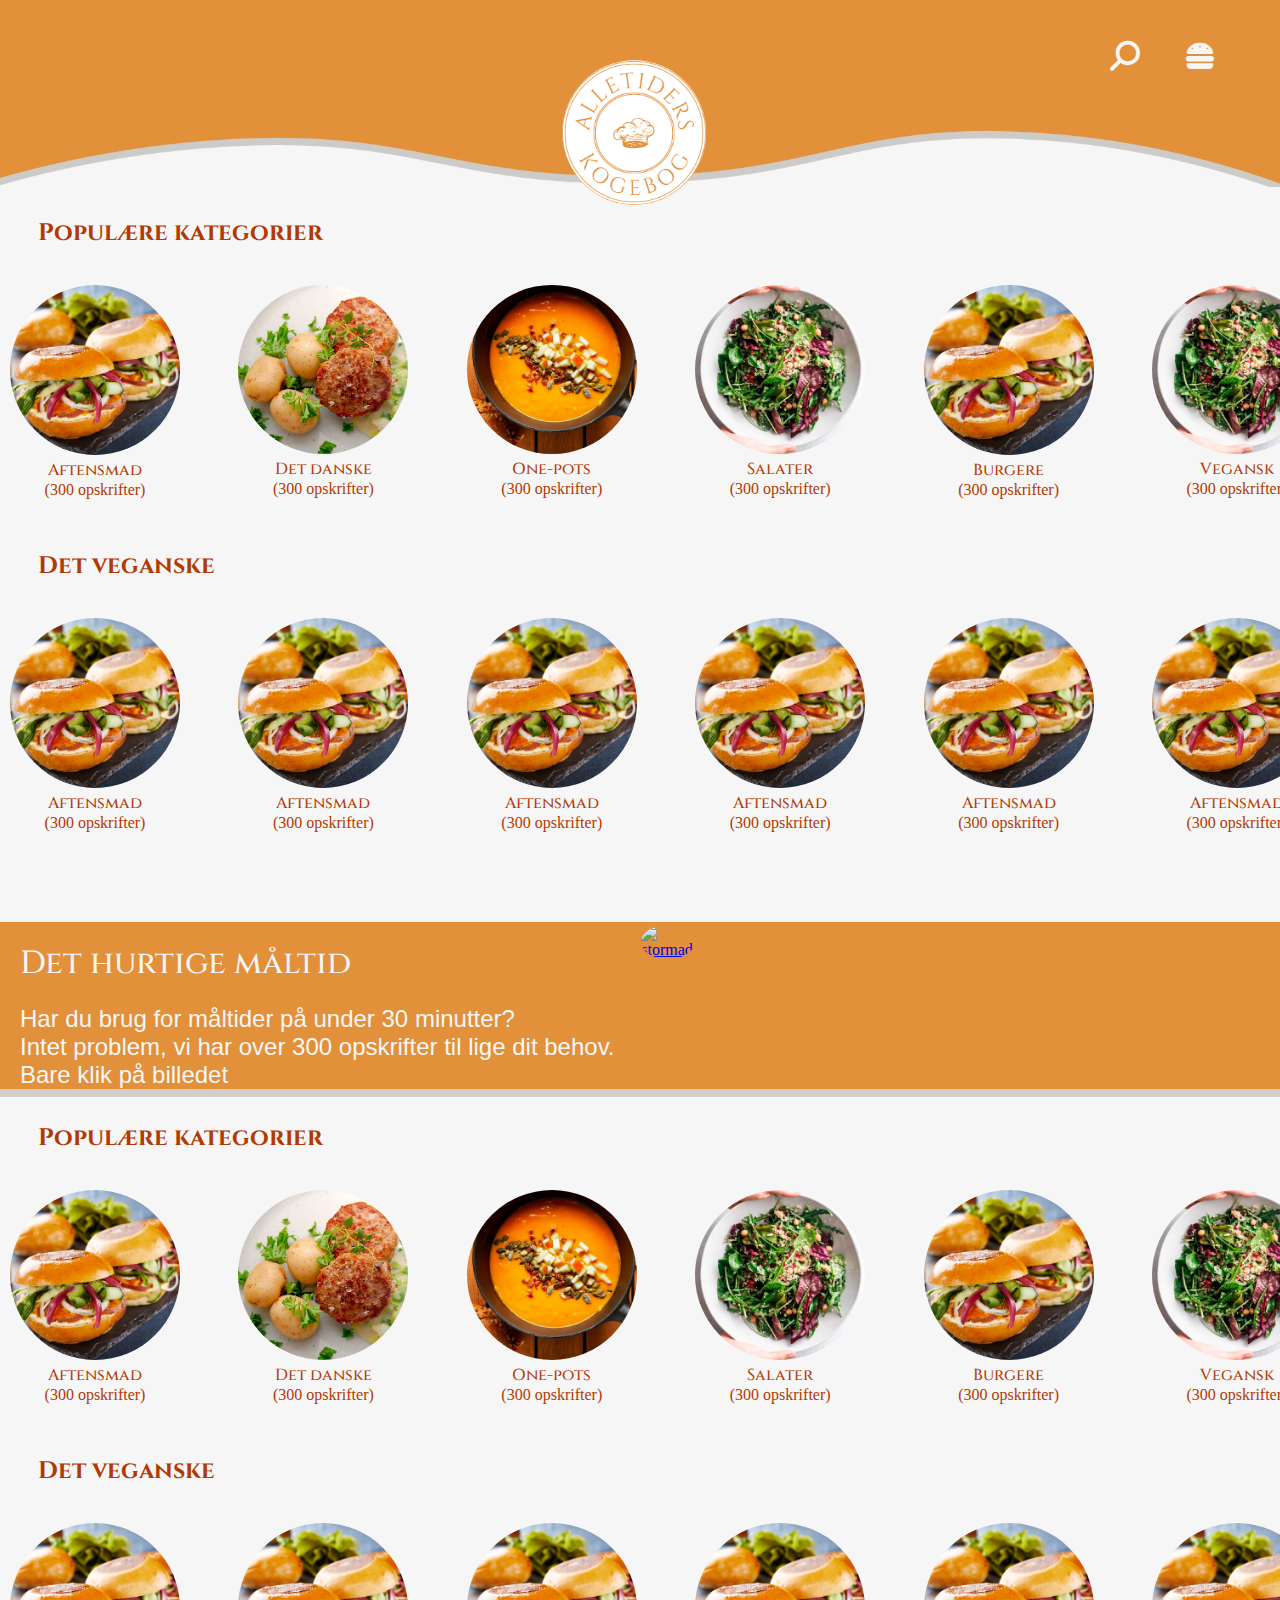
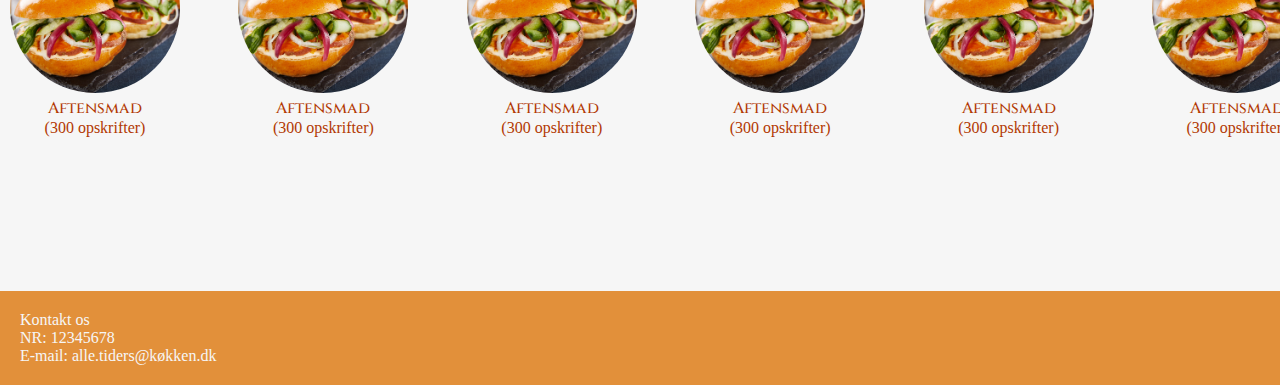
==== alletiders_kogebog/index.html @ 17334be4 "Merge branch 'main' of https://github.com/Riiskager/alletiders_kogebog" ====
<!DOCTYPE html>
<html lang="da">
<head>
    <meta charset="UTF-8">
    <meta name="viewport" content="width=device-width, initial-scale=1.0">
    <link rel="stylesheet" href="css/landingpage.css">
    <link rel="icon" type="icon" href="/alletiders_kogebog/img/Logo.png">
    <link rel="stylesheet" href="https://cdnjs.cloudflare.com/ajax/libs/font-awesome/6.6.0/css/all.min.css">
    <link rel="preconnect" href="https://fonts.googleapis.com">
<link rel="preconnect" href="https://fonts.gstatic.com" crossorigin>
<link href="https://fonts.googleapis.com/css2?family=Cinzel:wght@400..900&display=swap" rel="stylesheet">
    
    <title>Alle Tiders Kogebog</title>
</head>
<body> 
        <header> 
            <div class="header_img">
                <img src="img/header_computer.png" alt="header_computer">
                
            </div>
                <a href="index.html">
                <div class="logo">
                    <img src="img/logo.svg" alt="logo" width="180px">
                </div>
                </a>
            
               

            <div class="søge">
                 <i class="fa-solid fa-magnifying-glass fa-flip-horizontal"></i>
               
            <form class="søgefelt">
                    <input type="text" placeholder="Søg..." name="search">
            </form>
        
            </div>

            <div class="burger">
                
                    <i class="fa-solid fa-burger"></i>
            
                <div class="dropdown">
                    <ul>
                    <li><a href="kategori.html">Kategorier</a></li>
                    <li><a href="opskrift.html">Opskrifter</a></li>
                    <li><a href="profil.html">Profil</a></li>
                    </ul>
                </div>
            </div>
        </header>
    <main>

        <div class="række1">
        <h1>Populære kategorier</h1>
        <div class="carousel">
            <div class="slide" id="slide1">
              <a href="kategori.html"><img src="img/Burger.png" width="170"></a>
              <br> <p>Aftensmad</p>
              <div class="opskriftmængde">
                <br> <p2>(300 opskrifter)</p2>
            </div>
            </div>

            <div class="slide" id="slide2">
                <img src="img/dansk.jpg" width="170">
                <br> <p>Det danske</p>
                <div class="opskriftmængde">
                    <br> <p2>(300 opskrifter)</p2>
                </div>
            </div>

            <div class="slide" id="slide3">
                <img src="img/onepot.jpg" width="170">
                <br> <p>One-pots</p>
                <div class="opskriftmængde">
                    <br> <p2>(300 opskrifter)</p2>
                </div>
            </div>

            <div class="slide" id="slide4">
                <img src="img/Salat.jpg" width="170">
                <br> <p>Salater</p>
                <div class="opskriftmængde">
                    <br> <p2>(300 opskrifter)</p2>
                </div>
            </div>

            <div class="slide" id="slide5">
                <img src="img/Burger.png" width="170">
                <br> <p>Burgere</p>
                <div class="opskriftmængde">
                    <br> <p2>(300 opskrifter)</p2>
                </div>
            </div>

            <div class="slide" id="slide6">
                <img src="img/Salat.jpg" width="170">
                <br> <p>Vegansk</p>
                <div class="opskriftmængde">
                    <br> <p2>(300 opskrifter)</p2>
                </div>
            </div>

            <div class="slide" id="slide7">
                <img src="img/hotdog.jpg" width="170">
                <br> <p>Hotdogs</p>
                <div class="opskriftmængde">
                    <br> <p2>(300 opskrifter)</p2>
                </div>
            </div>
            
        </div>
        <div class="række2">
                <h1>Det veganske</h1>
                <div class="carouse2">
                    <div class="slide" id="slide1">
                      <img src="img/Burger.png" width="170">
                      <br> <p>Aftensmad</p>
                        <div class="opskriftmængde">
                            <br> <p2>(300 opskrifter)</p2>
                        </div>
                    </div>

                    <div class="slide" id="slide2">
                        <img src="img/Burger.png" width="170">
                        <br> <p>Aftensmad</p>
                        <div class="opskriftmængde">
                            <br> <p2>(300 opskrifter)</p2>
                        </div>
                    </div>

                    <div class="slide" id="slide3">
                        <img src="img/Burger.png" width="170">
                        <br> <p>Aftensmad</p>
                        <div class="opskriftmængde">
                            <br> <p2>(300 opskrifter)</p2>
                        </div>
                    </div>

                    <div class="slide" id="slide4">
                        <img src="img/Burger.png" width="170">
                        <br> <p>Aftensmad</p>
                        <div class="opskriftmængde">
                            <br> <p2>(300 opskrifter)</p2>
                        </div>
                    </div>

                    <div class="slide" id="slide5">
                        <img src="img/Burger.png" width="170">
                        <br> <p>Aftensmad</p>
                        <div class="opskriftmængde">
                            <br> <p2>(300 opskrifter)</p2>
                        </div>
                    </div>

                    <div class="slide" id="slide6">
                        <img src="img/Burger.png" width="170">
                        <br> <p>Aftensmad</p>
                        <div class="opskriftmængde">
                            <br> <p2>(300 opskrifter)</p2>
                        </div>
                    </div>

                    <div class="slide" id="slide7">
                        <img src="img/Burger.png" width="170">
                        <br> <p>Aftensmad</p>
                        <div class="opskriftmængde">
                            <br> <p2>(300 opskrifter)</p2>
                        </div>
                    </div>

                </div>
        </div>
        <div class="række3">
            <div class="Tekst">
                <h1>Det hurtige måltid</h1>
                <p>Har du brug for måltider på under 30 minutter? <br>
                    Intet problem, vi har over 300 opskrifter
                    til lige dit behov.
                    <br>
                    Bare klik på billedet
                </p>
            </div>
            <a href="opskrift.html"><img src="img/dumplingsrund.jpg" alt="stormad"></a>

        </div>

        <div class="række1">
            <h1>Populære kategorier</h1>
            <div class="carousel">
                <div class="slide" id="slide1">
                  <a href="kategori.html"><img src="img/Burger.png" width="170"></a>
                  <br> <p>Aftensmad</p>
                  <div class="opskriftmængde">
                    <br> <p2>(300 opskrifter)</p2>
                </div>
                </div>
    
                <div class="slide" id="slide2">
                    <img src="img/dansk.jpg" width="170">
                    <br> <p>Det danske</p>
                    <div class="opskriftmængde">
                        <br> <p2>(300 opskrifter)</p2>
                    </div>
                </div>
    
                <div class="slide" id="slide3">
                    <img src="img/onepot.jpg" width="170">
                    <br> <p>One-pots</p>
                    <div class="opskriftmængde">
                        <br> <p2>(300 opskrifter)</p2>
                    </div>
                </div>
    
                <div class="slide" id="slide4">
                    <img src="img/Salat.jpg" width="170">
                    <br> <p>Salater</p>
                    <div class="opskriftmængde">
                        <br> <p2>(300 opskrifter)</p2>
                    </div>
                </div>
    
                <div class="slide" id="slide5">
                    <img src="img/Burger.png" width="170">
                    <br> <p>Burgere</p>
                    <div class="opskriftmængde">
                        <br> <p2>(300 opskrifter)</p2>
                    </div>
                </div>
    
                <div class="slide" id="slide6">
                    <img src="img/Salat.jpg" width="170">
                    <br> <p>Vegansk</p>
                    <div class="opskriftmængde">
                        <br> <p2>(300 opskrifter)</p2>
                    </div>
                </div>
    
                <div class="slide" id="slide7">
                    <img src="img/hotdog.jpg" width="170">
                    <br> <p>Hotdogs</p>
                    <div class="opskriftmængde">
                        <br> <p2>(300 opskrifter)</p2>
                    </div>
                </div>
            </div>        
        </div>
            <div class="række2">
                    <h1>Det veganske</h1>
                    <div class="carouse2">
                        <div class="slide" id="slide1">
                          <img src="img/Burger.png" width="170">
                          <br> <p>Aftensmad</p>
                            <div class="opskriftmængde">
                                <br> <p2>(300 opskrifter)</p2>
                            </div>
                        </div>
    
                        <div class="slide" id="slide2">
                            <img src="img/Burger.png" width="170">
                            <br> <p>Aftensmad</p>
                            <div class="opskriftmængde">
                                <br> <p2>(300 opskrifter)</p2>
                            </div>
                        </div>
    
                        <div class="slide" id="slide3">
                            <img src="img/Burger.png" width="170">
                            <br> <p>Aftensmad</p>
                            <div class="opskriftmængde">
                                <br> <p2>(300 opskrifter)</p2>
                            </div>
                        </div>
    
                        <div class="slide" id="slide4">
                            <img src="img/Burger.png" width="170">
                            <br> <p>Aftensmad</p>
                            <div class="opskriftmængde">
                                <br> <p2>(300 opskrifter)</p2>
                            </div>
                        </div>
    
                        <div class="slide" id="slide5">
                            <img src="img/Burger.png" width="170">
                            <br> <p>Aftensmad</p>
                            <div class="opskriftmængde">
                                <br> <p2>(300 opskrifter)</p2>
                            </div>
                        </div>
    
                        <div class="slide" id="slide6">
                            <img src="img/Burger.png" width="170">
                            <br> <p>Aftensmad</p>
                            <div class="opskriftmængde">
                                <br> <p2>(300 opskrifter)</p2>
                            </div>
                        </div>
    
                        <div class="slide" id="slide7">
                            <img src="img/Burger.png" width="170">
                            <br> <p>Aftensmad</p>
                            <div class="opskriftmængde">
                                <br> <p2>(300 opskrifter)</p2>
                            </div>
                        </div>
    
                    </div>
            </div>


    </main>

    <footer>
        <p>Kontakt os <br> NR: 12345678 <br> E-mail: alle.tiders@køkken.dk</p>
        
    </footer>

    <script src="/alletiders_kogebog/js/header.js"></script>
</body>

</html>
---- alletiders_kogebog/css/landingpage.css ----
*{
    margin: 0;
    padding: 0;
}
html{
    scroll-behavior: smooth;
}

:root{ /*Bestemmer vores standart farver*/
    --grå: #d0cfcb;
    --hvid: #F6F6F6;
    --lysorange: #e2903a;
    --morkorange: #EB5C00;
    --brunroed: #B23902;
}

.logo{ /*Sætter logoet i midten af midten, og sørger for den ligger over alt*/
    position: absolute;
    top: 15%;
    left: 50%;
    width: 15%;
    transform: translate(-50%, -50%);
    z-index: 2;
}
header{
    display: flex;
    justify-content: center;
}

/*Sørger for vores billede i headeren kommer bag ved alt, og fylder helt ud på skærmen*/
header img { 
    max-width: 100%;
    z-index: -1;
  }
  /*Vores søge ikon, sørger for cursor ændrer sig til pointer når du er over den*/
.søge{
    position: absolute;
    top: 40px;
    right: 140px;
    font-size: 30px; 
    color: var(--hvid); 
    z-index: 1; 
    cursor: pointer;
}


.søgefelt{
    position: absolute;
    top: 5px;
    left: -250px;
    color: #f6f6f6;
    display: none;
    align-items: center;
    justify-content: center;
    cursor: pointer;
    
}
.søgefelt::before{
    content: "";
    position: absolute;
    top:-20px;
    left: 95px;
    animation: slideSide 1s ease;
}

.søgefelt input{
    list-style: none;
    padding: 5px 20px;
    margin-right: 20px;
    text-align: center;
    background-color: var(--hvid);
    animation: slideSide 1s ease;
    border: none;
    border-radius: 5px;
    font-weight: 600;
    font-family: "Cinzel", serif;
}
@keyframes slideSide{
    from{
        opacity:0;
        transform: translateX(10px);
    }
    to{
        opacity: 1;
        transform: translateX(0);
    }
}
.søge i:hover input{
    opacity: 1;
    transform: all 1s ease;
}
.søge:hover .søgefelt{
    display: flex;
}


.burger{
    position: absolute;
    display: inline-block;
    top: 40px;
    right: 65px;
    font-size: 30px; 
    color: var(--hvid); 
    z-index: 1; 
    text-decoration: none;
    cursor: pointer;
}
.dropdown{
    position: absolute;
    top: 50px;
    left: -90px;
    color: #f6f6f6;
    display: none;
    align-items: center;
    justify-content: center;
    cursor: pointer;
    
}
.dropdown::before{
    content: "";
    position: absolute;
    top:-20px;
    left: 95px;
    border: 10px solid transparent;
    border-bottom-color: rgba(0, 0, 0, 0.2);
    animation: slideDown 1s ease;
}

.dropdown ul{
    list-style: none;
    padding: 0;
    text-align: center;
    background-color: rgba(0, 0, 0, 0.2);
    animation: slideDown 1s ease;
    border-radius: 5px;
}
@keyframes slideDown{
    from{
        opacity:0;
        transform: translateY(-10px);
    }
    to{
        opacity: 1;
        transform: translateY(0);
    }
}
.burger i:hover ul{
    opacity: 1;
    transform: all 1s ease;
}

.dropdown ul li{
    padding: 5px 40px;
}
.dropdown ul li a{
    font-family: "Cinzel", serif;
    color: #F6F6F6;
    text-decoration: none;
    font-size: 17px;
    font-weight: 500;
}
.burger:hover .dropdown{
    display: flex;
}
.dropdown li:hover{
    background-color: rgba(0, 0, 0, 0.3);
}



body{
    background-color: #f6f6f6;
  }

  footer{
    background-color:#e2903a;
    padding: 20px;
    color:#F6F6F6;
    margin-top: 10%;
  }

  .footer p{
    font-family: Arial, Helvetica, sans-serif;
  } 


main{
    justify-content: space-between;
}

  .carouse2 {
    position: relative;
    margin-top: 2%;
    display: flex;
    flex-wrap: nowrap;
    gap: 3%;
    overflow-x: scroll;
    scroll-snap-type: x mandatory;
    scroll-behavior: smooth;
    z-index: 3;
    right: 0;
    margin-bottom: 5%;
    }
    .carouse2::-webkit-scrollbar{
        display: none;
    }


  .carousel {
    position: relative;
    margin-top: 2%;
    display: flex;
    flex-wrap: nowrap;
    gap: 3%;
    overflow-x: scroll;
    scroll-snap-type: x mandatory;
    scroll-behavior: smooth;
    z-index: 3;
    }
    main h1{
        font-family: "Cinzel", serif;
        color: #B23902;
        font-size: x-large;
        margin-left: 3%;
        margin-top: 2%;
    }
    
  .slide {
    box-sizing: border-box;
    flex-shrink: 0;
    margin-bottom: 1rem;
    scroll-snap-align: center;
    display: block;
    color: #B23902;
    overflow: hidden;
    padding: 10px;
    }
.slide p{
    font-family: "cinzel", serif;
    font-weight: 500;
    display: flex;
    justify-content: center;
}
.opskriftmængde{
    display: flex;
    justify-content: center;
}

    

    .slide img{
        border-radius: 50%;
        transition: 0.5s ease;
        object-fit: cover;
    }
    .slide img:hover{
        transform: scale(1.05);
        cursor: pointer;
    }

    .carousel::-webkit-scrollbar{
        display: none;
    }


    .række3{
        background-color: #e2903a;
        display: flex;
        border-bottom: 8px solid #d0cfcb;
    }
    .række3 img{
        border-radius: 50%;
        margin: 5% 10% 5% 10%;
        width: 500px;
    }
    .Tekst h1{
        color: #F6F6F6;
        font-family: "cinzel", serif;
        font-weight: 500;
        margin: 20px 20px 0 20px;
        font-size: xx-large;

    }
    .Tekst p{
        color: #F6F6F6;
        font-family:Arial, Helvetica, sans-serif;
        font-weight: 300;
        font-size: x-large;
        margin: 20px 20px 0 20px;
    }


    @media (max-width: 1024px){
        

    .logo{ 
         position: absolute;
        top: 10%;
        left: 85%;
        width: 25%;
        transform: translate(-50%, -50%);
        z-index: 2;
    } 
    .søge{
        left: 20%;
    }
    .søgefelt{
        left: 10%;
        top: 5%;
    }
    .burger{
        left:10%;
        width: 50px;
    }
    .header_img img{
        display: flex;
    }
    .Tekst{
        width: 40%;
    }
    .række3 img{
        width: 400px;
        margin: 5% 0 5% 10%;
        
    }
    }

    @media (max-width: 768px){
        .logo{
            width: 25%;
            left: 15%;
            top: 7%;
        }
        .burger{
            left: 85%
        }
        .søge{
            left: 75%
        }
        .søgefelt{
            left: -200px;
        }
        .søgefelt input{
            padding-left: 1px;
            padding-right: 1px;
        }
        .body{
            background-image: url(../img/telefon_baggrund.png);
            
        }
         .række3{
        display: block;
        align-items: center;
    }
        .række3 h1{
            width: 100%;
    }
        .række3 img{
            width: 100%;
            margin: 0;
    }


    }
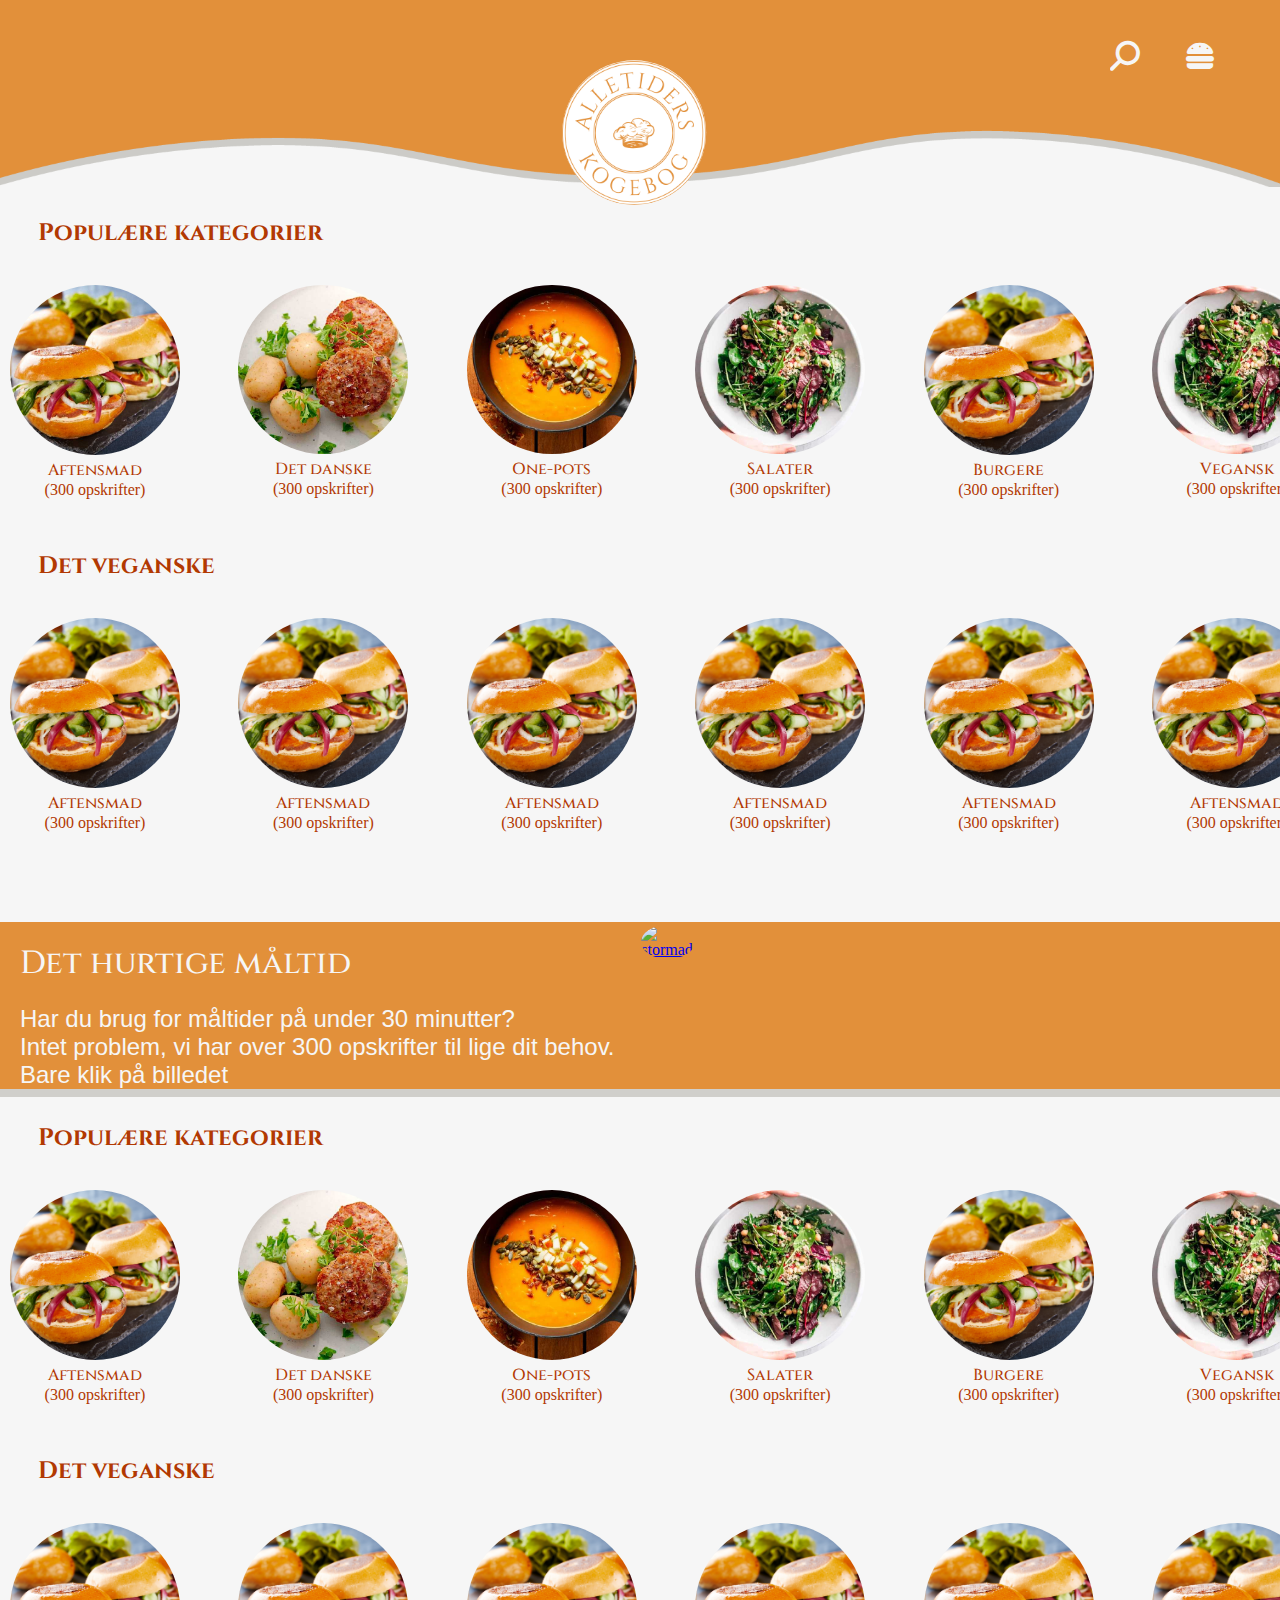
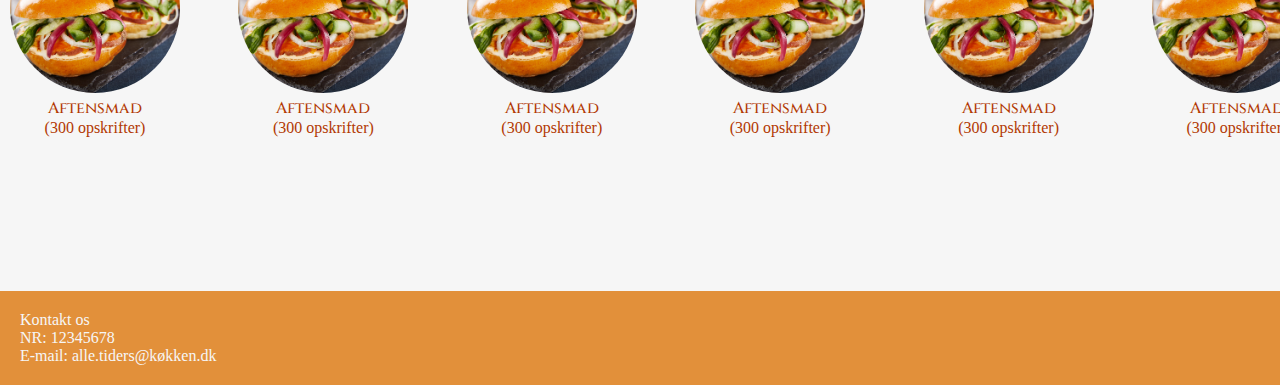
==== commit 00d19c67: "alle billeder redigeret på forside" ====
--- a/alletiders_kogebog/index.html
+++ b/alletiders_kogebog/index.html
@@ -3,13 +3,15 @@
 <head>
     <meta charset="UTF-8">
     <meta name="viewport" content="width=device-width, initial-scale=1.0">
+    <meta name="description" content="Alle tiders kogebog er en hjemmeside fra brugere, til brugere.Her kan du uploade dine egne opskrifter, samt læse andres.">
+    <meta name="keywords" content="Mad, opskrift, ingredienser, fremgangsmåde, profil, kategori, aftensmad, salat, dumpling, burger, hotdogs, dressing.">
     <link rel="stylesheet" href="css/landingpage.css">
     <link rel="icon" type="icon" href="/alletiders_kogebog/img/Logo.png">
     <link rel="stylesheet" href="https://cdnjs.cloudflare.com/ajax/libs/font-awesome/6.6.0/css/all.min.css">
     <link rel="preconnect" href="https://fonts.googleapis.com">
 <link rel="preconnect" href="https://fonts.gstatic.com" crossorigin>
 <link href="https://fonts.googleapis.com/css2?family=Cinzel:wght@400..900&display=swap" rel="stylesheet">
-    
+<link rel="icon" type="image/png" href="img/Logo.png">    
     <title>Alle Tiders Kogebog</title>
 </head>
 <body> 
@@ -54,7 +56,7 @@
         <h1>Populære kategorier</h1>
         <div class="carousel">
             <div class="slide" id="slide1">
-              <a href="kategori.html"><img src="img/Burger.png" width="170"></a>
+              <a href="kategori.html"><img src="img/Burger.jpg" width="170"></a>
               <br> <p>Aftensmad</p>
               <div class="opskriftmængde">
                 <br> <p2>(300 opskrifter)</p2>
--- a/alletiders_kogebog/css/landingpage.css
+++ b/alletiders_kogebog/css/landingpage.css
@@ -344,9 +344,9 @@
             padding-left: 1px;
             padding-right: 1px;
         }
-        .body{
+        body{
             background-image: url(../img/telefon_baggrund.png);
-            
+            background-size: 100%;
         }
          .række3{
         display: block;
@@ -359,7 +359,23 @@
             width: 100%;
             margin: 0;
     }
-
+        .række2{
+            display: none;
+        }
+        .carousel{
+            display: block;
+        }
+    h1{
+        display: flex;
+        justify-content: center;
+    }
+        .slide {
+            padding-left: 18%;
+        }
+     
+        .slide img{
+            width: 250px;
+        }
 
     }
  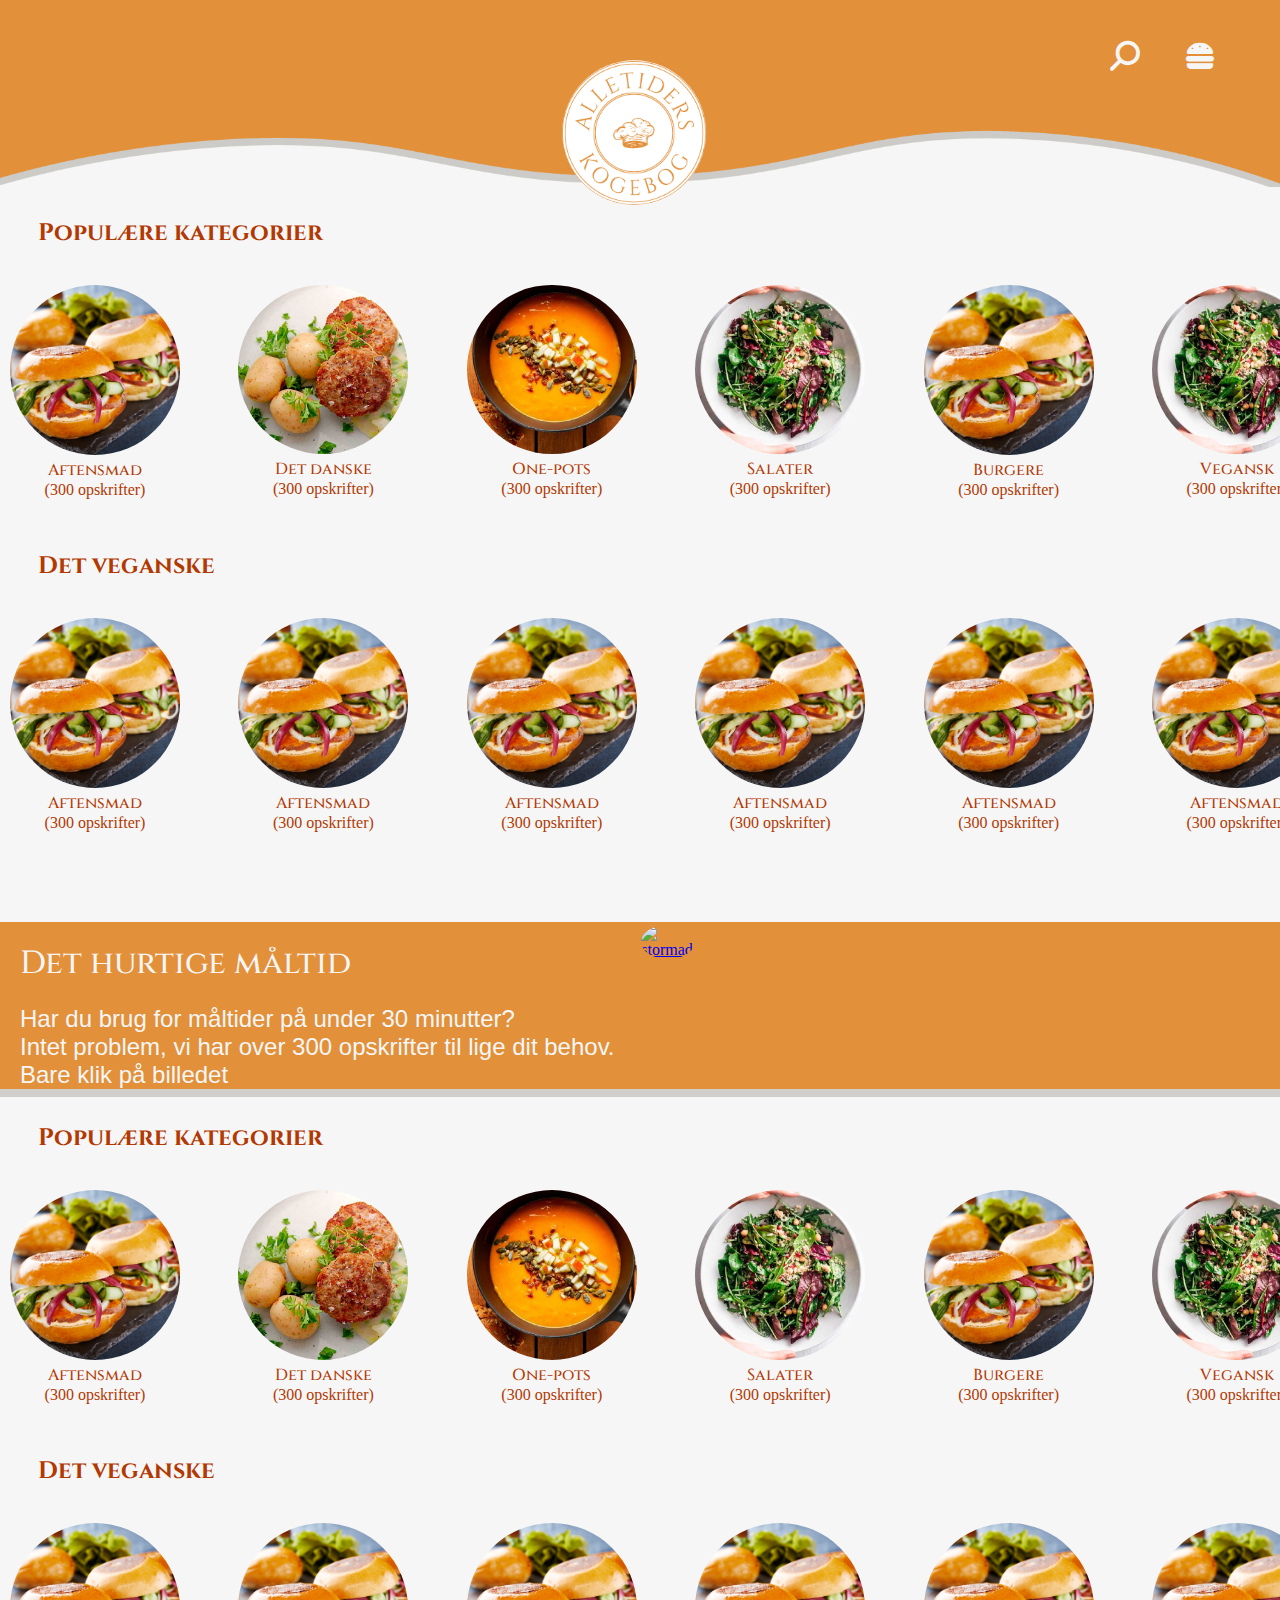
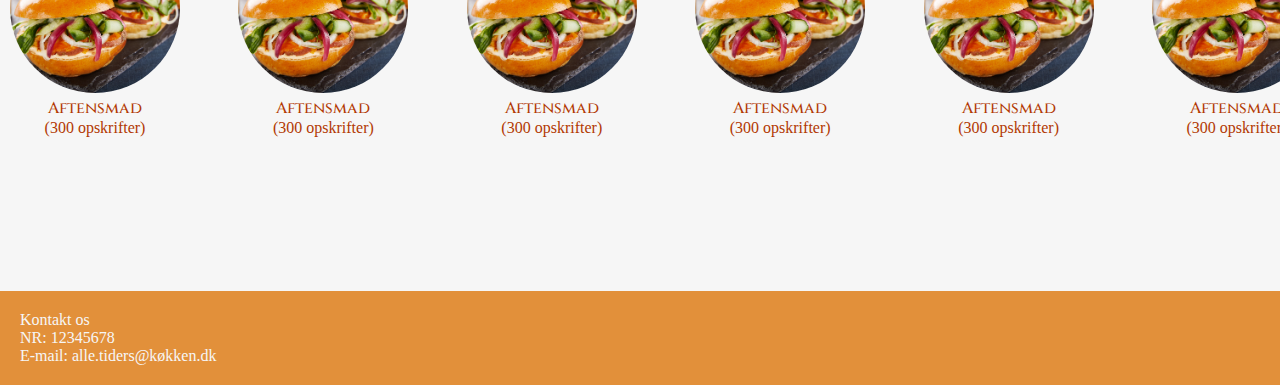
==== commit fa649d4e: "Merge branch 'main' of https://github.com/Riiskager/alletiders_kogebog" ====
--- a/alletiders_kogebog/index.html
+++ b/alletiders_kogebog/index.html
@@ -56,7 +56,7 @@
         <h1>Populære kategorier</h1>
         <div class="carousel">
             <div class="slide" id="slide1">
-              <a href="kategori.html"><img src="img/Burger.jpg" width="170"></a>
+              <a href="kategori.html"><img src="img/Burger.png" width="170"></a>
               <br> <p>Aftensmad</p>
               <div class="opskriftmængde">
                 <br> <p2>(300 opskrifter)</p2>
--- a/alletiders_kogebog/css/landingpage.css
+++ b/alletiders_kogebog/css/landingpage.css
@@ -372,7 +372,6 @@
         .slide {
             padding-left: 18%;
         }
-     
         .slide img{
             width: 250px;
         }
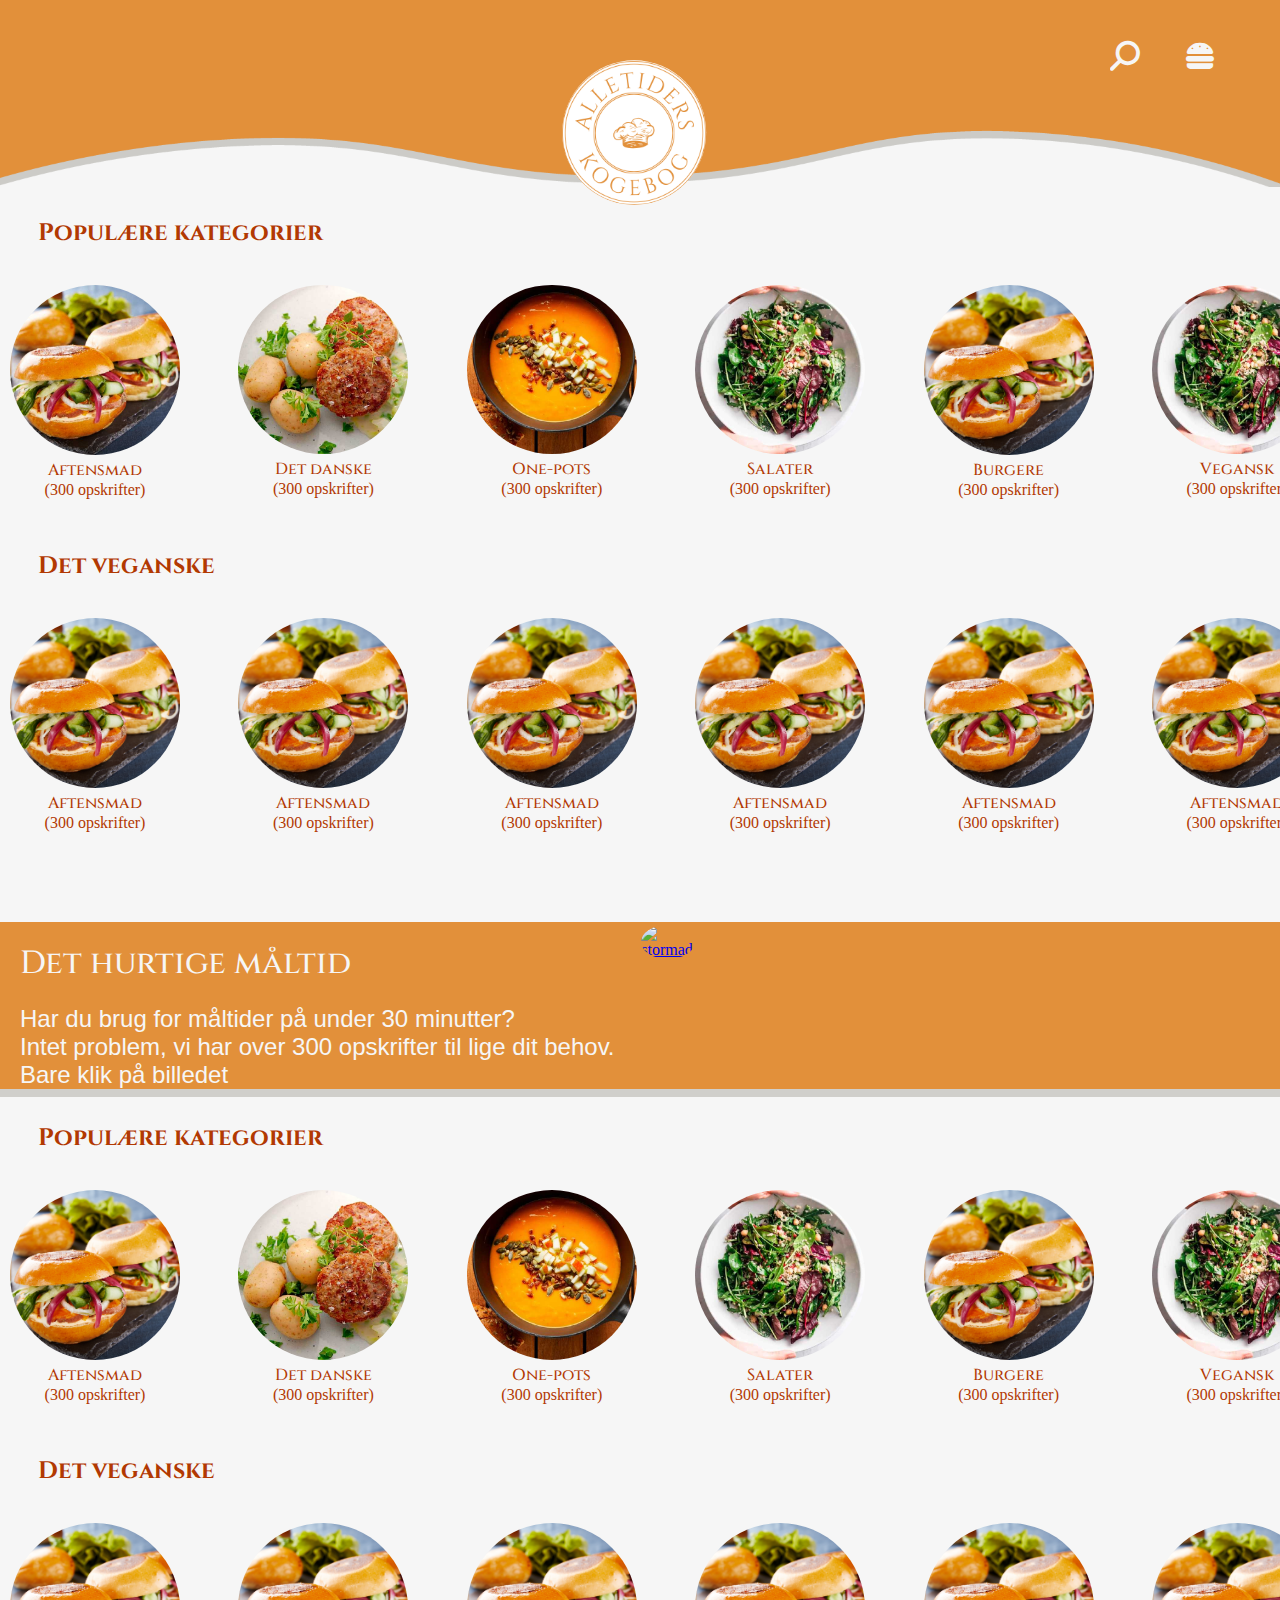
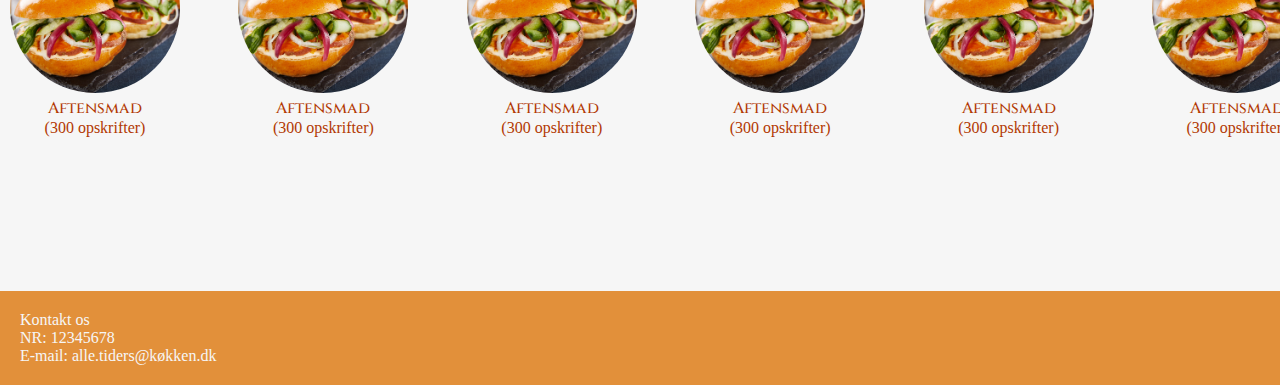
==== commit e0b8248a: "Merge branch 'main' of https://github.com/Riiskager/alletiders_kogebog" ====
--- a/alletiders_kogebog/index.html
+++ b/alletiders_kogebog/index.html
@@ -56,7 +56,7 @@
         <h1>Populære kategorier</h1>
         <div class="carousel">
             <div class="slide" id="slide1">
-              <a href="kategori.html"><img src="img/Burger.png" width="170"></a>
+              <a href="kategori.html"><img src="img/Burger.jpg" width="170"></a>
               <br> <p>Aftensmad</p>
               <div class="opskriftmængde">
                 <br> <p2>(300 opskrifter)</p2>
--- a/alletiders_kogebog/css/landingpage.css
+++ b/alletiders_kogebog/css/landingpage.css
@@ -372,6 +372,7 @@
         .slide {
             padding-left: 18%;
         }
+     
         .slide img{
             width: 250px;
         }
